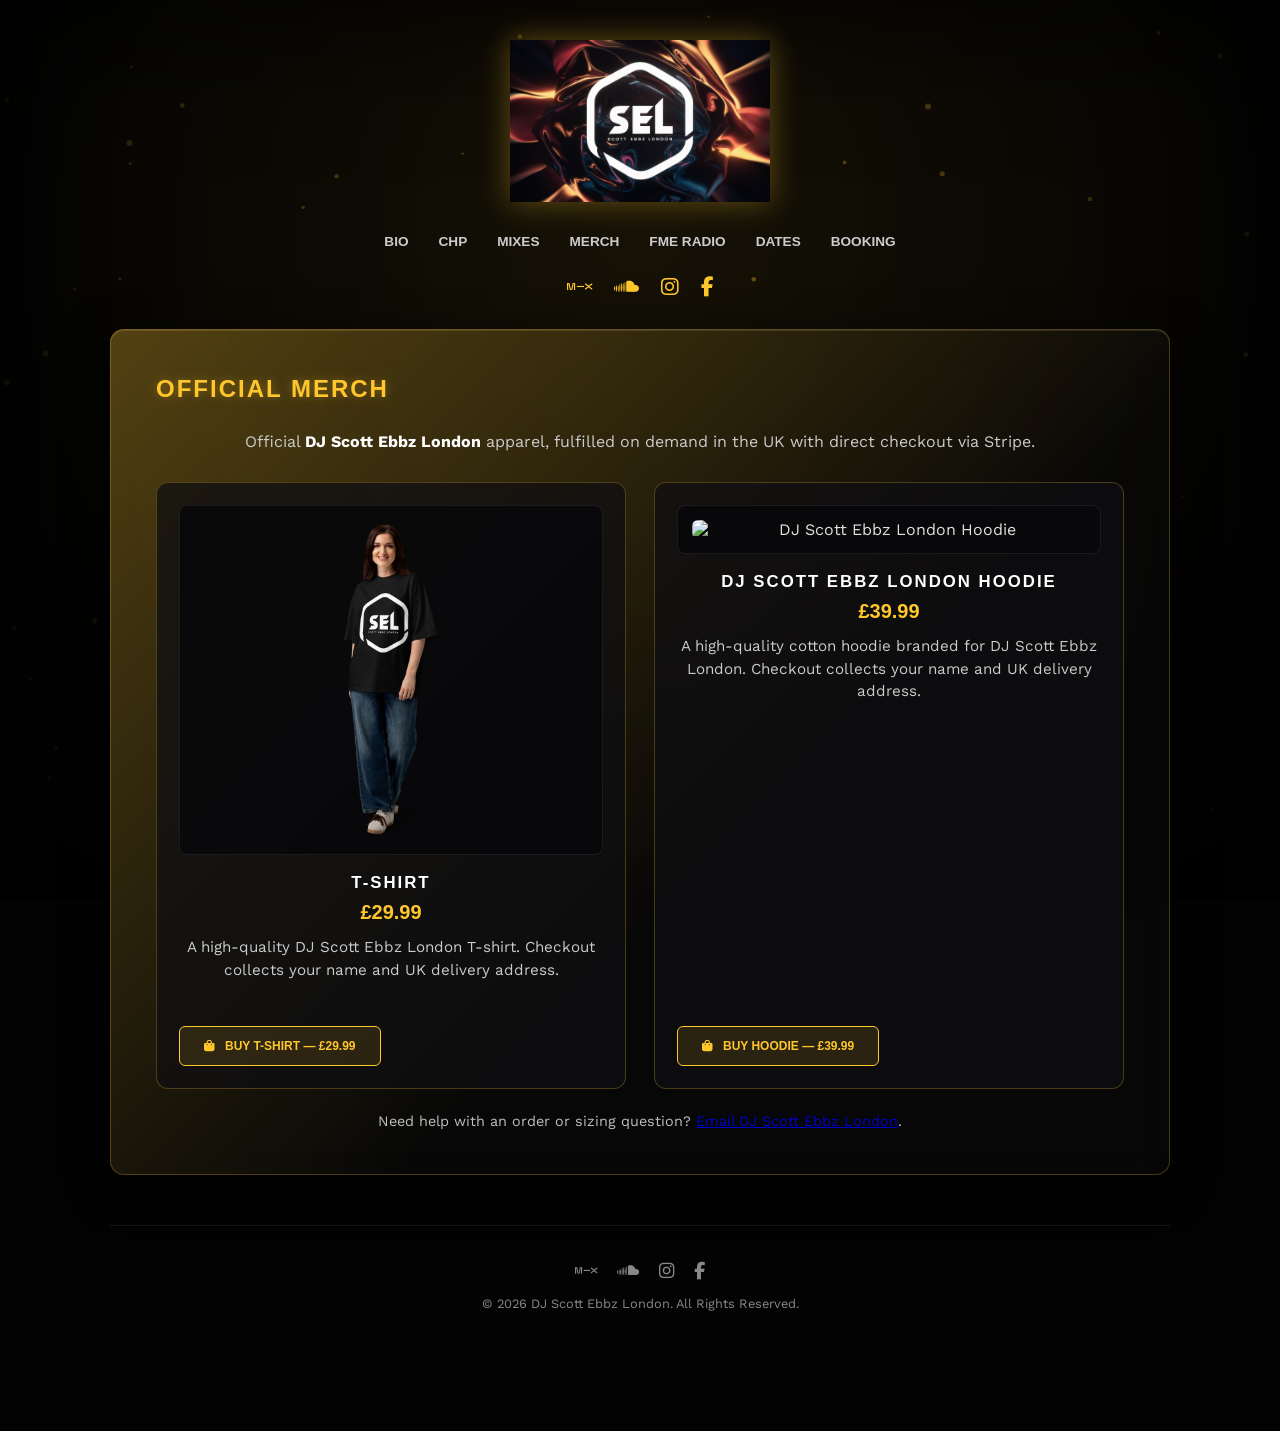
==== merch.html @ 2e9a1e57 "Create merch.html for merchandise display Add HTML structure for DJ Scott Ebbz London merchandise pa" ====
<!DOCTYPE html>
<html lang="en">
<head>
    <meta charset="UTF-8">
    <meta name="viewport" content="width=device-width, initial-scale=1.0">
    <title>Merch | DJ Scott Ebbz London</title>
    <link rel="stylesheet" href="style.css">

    <!-- Favicon Links -->
    <link rel="icon" type="image/svg+xml" href="favicon.svg">
    <link rel="apple-touch-icon" href="favicon.svg">

    <link rel="preconnect" href="https://fonts.googleapis.com">
    <link rel="preconnect" href="https://fonts.gstatic.com" crossorigin>
    <link href="https://fonts.googleapis.com/css2?family=Syncopate:wght@400;700&family=Work+Sans:wght@300;400;600&display=swap" rel="stylesheet">
    <link rel="stylesheet" href="https://cdnjs.cloudflare.com/ajax/libs/font-awesome/6.4.0/css/all.min.css">

    <style>
        .merch-grid {
            display: grid;
            grid-template-columns: repeat(auto-fit, minmax(280px, 1fr));
            gap: 28px;
            margin-top: 25px;
        }

        .merch-card {
            background: rgba(15, 15, 18, 0.75);
            border: 1px solid rgba(255, 199, 44, 0.25);
            border-radius: 12px;
            padding: 22px;
            display: flex;
            flex-direction: column;
            justify-content: space-between;
            text-align: center;
        }

        .merch-mockup-frame {
            background: rgba(8, 8, 10, 0.9);
            border-radius: 8px;
            padding: 14px;
            margin-bottom: 18px;
            border: 1px solid rgba(255, 255, 255, 0.08);
        }

        .merch-mockup-frame img {
            width: 100%;
            max-height: 320px;
            object-fit: contain;
            border-radius: 6px;
            display: block;
            margin: 0 auto;
        }

        .merch-title {
            font-family: 'Syncopate', sans-serif;
            font-size: 1.05rem;
            margin-bottom: 8px;
            color: #ffffff;
        }

        .merch-price {
            font-family: 'Syncopate', sans-serif;
            font-size: 1.25rem;
            font-weight: 700;
            color: #ffc72c;
            margin-bottom: 12px;
        }

        .merch-desc {
            font-size: 0.95rem;
            line-height: 1.5;
            margin-bottom: 20px;
            opacity: 0.9;
        }

        .merch-note {
            margin-top: 24px;
            font-size: 0.9rem;
            opacity: 0.85;
            text-align: center;
        }
    </style>
</head>
<body>

    <!-- Animated Ambient Canvas & Background Layers -->
    <canvas id="ambient-canvas"></canvas>
    <div class="chroma-background"></div>
    <div class="vignette-overlay"></div>

    <!-- Main Site Container -->
    <div class="content-wrapper">

        <!-- Header / Navigation -->
        <header class="hero-section">
            <div class="logo-box">
                <a href="index.html">
                    <img src="images/logo.png" alt="DJ Scott Ebbz London" class="sel-logo">
                </a>
            </div>

            <nav class="main-nav">
                <ul>
                    <li><a href="index.html#bio">BIO</a></li>
                    <li><a href="index.html#chp-spotlight">CHP</a></li>
                    <li><a href="mixes.html">MIXES</a></li>
                    <li><a href="merch.html">MERCH</a></li>
                    <li><a href="index.html#fme-radio">FME RADIO</a></li>
                    <li><a href="index.html#dates">DATES</a></li>
                    <li><a href="index.html#booking">BOOKING</a></li>
                </ul>
            </nav>

            <div class="hero-socials">
                <a href="https://www.mixcloud.com/Scott_EBBZ_London/" target="_blank" aria-label="Mixcloud"><i class="fa-brands fa-mixcloud"></i></a>
                <a href="https://soundcloud.com" target="_blank" aria-label="SoundCloud"><i class="fa-brands fa-soundcloud"></i></a>
                <a href="https://instagram.com" target="_blank" aria-label="Instagram"><i class="fa-brands fa-instagram"></i></a>
                <a href="https://facebook.com" target="_blank" aria-label="Facebook"><i class="fa-brands fa-facebook-f"></i></a>
            </div>
        </header>

        <!-- Merch Section -->
        <section id="merch" class="info-section">
            <div class="glass-container glow-border">
                <h1 class="section-title">OFFICIAL MERCH</h1>
                <div class="bio-content" style="text-align: center;">
                    <p>Official <strong>DJ Scott Ebbz London</strong> apparel, fulfilled on demand in the UK with direct checkout via Stripe.</p>
                </div>

                <div class="merch-grid">
                    <!-- T-Shirt -->
                    <article class="merch-card">
                        <div>
                            <div class="merch-mockup-frame">
                                <img src="images/unisex-organic-oversized-high-neck-blaster-2.0-t-shirt-black-front-2-6b06e2a4b90c7.png" alt="DJ Scott Ebbz London T-Shirt">
                            </div>
                            <h2 class="merch-title">T-Shirt</h2>
                            <div class="merch-price">£29.99</div>
                            <p class="merch-desc">A high-quality DJ Scott Ebbz London T-shirt. Checkout collects your name and UK delivery address.</p>
                        </div>
                        <div class="platform-links">
                            <a href="https://buy.stripe.com/eVq9ASemU1FpfkOeHqgrS00" target="_blank" rel="noopener noreferrer" class="platform-btn primary-platform">
                                <i class="fa-solid fa-bag-shopping"></i> BUY T-SHIRT — £29.99
                            </a>
                        </div>
                    </article>

                    <!-- Hoodie -->
                    <article class="merch-card">
                        <div>
                            <div class="merch-mockup-frame">
                                <img src="images/unisex-premium-pullover-hoodie-black-back-6b06e21a3d1e8.jpg" alt="DJ Scott Ebbz London Hoodie">
                            </div>
                            <h2 class="merch-title">DJ Scott Ebbz London Hoodie</h2>
                            <div class="merch-price">£39.99</div>
                            <p class="merch-desc">A high-quality cotton hoodie branded for DJ Scott Ebbz London. Checkout collects your name and UK delivery address.</p>
                        </div>
                        <div class="platform-links">
                            <a href="https://buy.stripe.com/aFa14m1A85VF7Sm8j2grS01" target="_blank" rel="noopener noreferrer" class="platform-btn primary-platform">
                                <i class="fa-solid fa-bag-shopping"></i> BUY HOODIE — £39.99
                            </a>
                        </div>
                    </article>
                </div>

                <p class="merch-note">Need help with an order or sizing question? <a href="mailto:djscottebbzlondon@gmail.com?subject=MERCH%20ENQUIRY">Email DJ Scott Ebbz London</a>.</p>
            </div>
        </section>

        <!-- Footer -->
        <footer class="main-footer">
            <div class="footer-socials">
                <a href="https://www.mixcloud.com/Scott_EBBZ_London/" target="_blank"><i class="fa-brands fa-mixcloud"></i></a>
                <a href="https://soundcloud.com" target="_blank"><i class="fa-brands fa-soundcloud"></i></a>
                <a href="https://instagram.com" target="_blank"><i class="fa-brands fa-instagram"></i></a>
                <a href="https://facebook.com" target="_blank"><i class="fa-brands fa-facebook-f"></i></a>
            </div>
            <p>© 2026 DJ Scott Ebbz London. All Rights Reserved.</p>
        </footer>

    </div>

    <script>
        const canvas = document.getElementById('ambient-canvas');
        const ctx = canvas.getContext('2d');
        let width, height, particles;

        function initCanvas() {
            width = canvas.width = window.innerWidth;
            height = canvas.height = window.innerHeight;
            particles = [];
            for (let i = 0; i < 60; i++) {
                particles.push({
                    x: Math.random() * width,
                    y: Math.random() * height,
                    radius: Math.random() * 2 + 1,
                    speedY: Math.random() * -0.5 - 0.2,
                    opacity: Math.random() * 0.5 + 0.2
                });
            }
        }

        function animateCanvas() {
            ctx.clearRect(0, 0, width, height);
            ctx.fillStyle = 'rgba(255, 199, 44, 0.4)';

            particles.forEach(p => {
                ctx.beginPath();
                ctx.arc(p.x, p.y, p.radius, 0, Math.PI * 2);
                ctx.fill();
                p.y += p.speedY;
                if (p.y < 0) {
                    p.y = height;
                    p.x = Math.random() * width;
                }
            });
            requestAnimationFrame(animateCanvas);
        }

        window.addEventListener('resize', initCanvas);
        initCanvas();
        animateCanvas();
    </script>
</body>
</html>
---- style.css ----
/* ==========================================================================
   GLOBAL RESET & TYPOGRAPHY
   ========================================================================== */
* {
    margin: 0;
    padding: 0;
    box-sizing: border-box;
}

:root {
    --bg-obsidian: #030303;
    --card-glass: rgba(10, 10, 10, 0.65);
    --amber-primary: #ffc72c;
    --amber-glow: rgba(255, 199, 44, 0.35);
    --text-main: #e0e0e0;
    --text-muted: #888888;
}

html {
    scroll-behavior: smooth;
}

body {
    background-color: var(--bg-obsidian);
    color: var(--text-main);
    font-family: 'Work Sans', sans-serif;
    overflow-x: hidden;
    position: relative;
    cursor: url("data:image/svg+xml,%3Csvg xmlns='http://www.w3.org/2000/svg' width='24' height='24' viewBox='0 0 24 24'%3E%3Ccircle cx='12' cy='12' r='10' fill='%23030303' stroke='%23ffc72c' stroke-width='1.5'/%3E%3Ccircle cx='12' cy='12' r='7' fill='none' stroke='%23ffc72c' stroke-width='0.8' opacity='0.6'/%3E%3Ccircle cx='12' cy='12' r='4' fill='none' stroke='%23ffc72c' stroke-width='0.8' opacity='0.8'/%3E%3Ccircle cx='12' cy='12' r='2' fill='%23ffc72c'/%3E%3C/svg%3E") 12 12, auto;
}

a, button, input[type="range"], .gig-btn, .fme-massive-btn, .platform-btn, .cta-button, .enter-button, .stacked-record-sleeve {
    cursor: url("data:image/svg+xml,%3Csvg xmlns='http://www.w3.org/2000/svg' width='28' height='28' viewBox='0 0 24 24'%3E%3Cpath fill='%23ffc72c' d='M12 3a9 9 0 0 0-9 9v7a3 3 0 0 0 3 3h1a1 1 0 0 0 1-1v-6a1 1 0 0 0-1-1H5v-2a7 7 0 0 1 14 0v2h-2a1 1 0 0 0-1 1v6a1 1 0 0 0 1 1h1a3 3 0 0 0 3-3v-7a9 9 0 0 0-9-9z'/%3E%3C/svg%3E") 14 14, pointer !important;
}

h1, h2, h3, .splash-title, .section-title, .track-title, .crate-instruction-title, .mix-title {
    font-family: 'Syncopate', sans-serif;
    text-transform: uppercase;
    letter-spacing: 2px;
}

/* ==========================================================================
   BACKGROUND OVERLAYS
   ========================================================================== */
#ambient-canvas {
    position: fixed;
    top: 0; left: 0;
    width: 100vw; height: 100vh;
    z-index: -3;
    pointer-events: none;
}

.chroma-background {
    position: fixed;
    top: 0; left: 0;
    width: 100vw; height: 100vh;
    background-image: radial-gradient(circle at 50% 25%, rgba(255, 199, 44, 0.08) 0%, rgba(3, 3, 3, 0.85) 75%), url('assets/bg.jpg');
    background-size: cover;
    background-position: center center;
    background-repeat: no-repeat;
    z-index: -2;
    pointer-events: none;
}

.vignette-overlay {
    position: fixed;
    top: 0; left: 0;
    width: 100vw; height: 100vh;
    box-shadow: inset 0 0 150px rgba(0, 0, 0, 0.9);
    z-index: -1;
    pointer-events: none;
}

/* ==========================================================================
   SPLASH SCREEN
   ========================================================================== */
.splash-overlay {
    position: fixed;
    top: 0; left: 0;
    width: 100vw; height: 100vh;
    background-color: var(--bg-obsidian);
    z-index: 9999;
    display: flex;
    justify-content: center;
    align-items: center;
    transition: opacity 0.8s ease, visibility 0.8s ease;
}

.splash-overlay.splash-hidden {
    opacity: 0;
    visibility: hidden;
    pointer-events: none;
}

.splash-content {
    display: flex;
    flex-direction: column;
    align-items: center;
    justify-content: center;
    text-align: center;
    z-index: 2;
    padding: 20px;
    max-width: 600px;
    width: 100%;
}

.splash-logo {
    width: 180px;
    height: auto;
    margin-bottom: 25px;
    object-fit: contain;
    filter: drop-shadow(0 0 20px var(--amber-glow));
}

.splash-title {
    font-size: 1.8rem;
    color: #ffffff;
    margin-bottom: 30px;
    text-shadow: 0 0 12px var(--amber-glow);
    line-height: 1.3;
}

.enter-button {
    background: rgba(255, 199, 44, 0.08);
    border: 1px solid var(--amber-primary);
    color: var(--amber-primary);
    padding: 15px 35px;
    font-family: 'Syncopate', sans-serif;
    font-size: 0.9rem;
    font-weight: 700;
    letter-spacing: 2px;
    transition: all 0.3s ease;
}

.enter-button:hover {
    background: var(--amber-primary);
    color: var(--bg-obsidian);
    box-shadow: 0 0 30px var(--amber-glow);
}

/* ==========================================================================
   HEADER & NAVIGATION
   ========================================================================== */
.content-wrapper {
    max-width: 1100px;
    margin: 0 auto;
    padding: 40px 20px 120px 20px;
}

.hero-section {
    text-align: center;
    margin-bottom: 30px;
}

.logo-box {
    margin-bottom: 25px;
}

.sel-logo {
    max-width: 260px;
    height: auto;
    filter: drop-shadow(0 0 15px var(--amber-glow));
}

.main-nav ul {
    list-style: none;
    display: flex;
    justify-content: center;
    flex-wrap: wrap;
    gap: 30px;
    margin-bottom: 25px;
}

.main-nav a, .main-nav .active-nav {
    color: #cccccc;
    text-decoration: none;
    font-family: 'Syncopate', sans-serif;
    font-size: 0.85rem;
    font-weight: 700;
    transition: color 0.3s ease, text-shadow 0.3s ease;
}

.main-nav a:hover, .main-nav .active-nav {
    color: var(--amber-primary);
    text-shadow: 0 0 10px var(--amber-glow);
}

.hero-socials {
    display: flex;
    justify-content: center;
    gap: 22px;
}

.hero-socials a {
    color: var(--amber-primary);
    font-size: 1.25rem;
    transition: transform 0.3s ease, color 0.3s ease;
}

.hero-socials a:hover {
    color: #ffffff;
    transform: translateY(-3px);
}

/* ==========================================================================
   3D ISOMETRIC OPEN FLIGHTCASE RECORD CRATE WITH ARTWORK SLEEVES
   ========================================================================== */
.crate-section-wrapper {
    margin-bottom: 90px;
    text-align: center;
}

.crate-instruction-title {
    font-size: 0.85rem;
    color: var(--amber-primary);
    margin-bottom: 35px;
    letter-spacing: 3px;
    text-shadow: 0 0 10px var(--amber-glow);
}

.crate-stage-container {
    display: flex;
    align-items: center;
    justify-content: center;
    gap: 40px;
    max-width: 800px;
    margin: 0 auto;
    padding-top: 60px;
}

/* Left Vertical Scroll Control Track */
.crate-vertical-scroll-track {
    display: flex;
    flex-direction: column;
    align-items: center;
    justify-content: space-between;
    height: 320px;
    width: 32px;
    background: rgba(0,0,0,0.6);
    border: 1px solid rgba(255,199,44,0.3);
    border-radius: 16px;
    padding: 10px 0;
    user-select: none;
    box-shadow: 0 10px 25px rgba(0,0,0,0.8);
}

.scroll-arrow {
    color: var(--amber-primary);
    font-size: 0.85rem;
    cursor: pointer;
    transition: transform 0.2s;
}

.scroll-arrow:hover {
    transform: scale(1.25);
}

.scroll-thumb-rail {
    position: relative;
    width: 4px;
    height: 220px;
    background: rgba(255,255,255,0.1);
    border-radius: 2px;
}

.scroll-thumb {
    position: absolute;
    top: 0%;
    left: -4px;
    width: 12px;
    height: 35px;
    background: var(--amber-primary);
    border-radius: 6px;
    box-shadow: 0 0 10px var(--amber-glow);
    transition: top 0.25s ease;
}

/* Physical 3D Open Flightcase Crate Structure */
.flightcase-3d-crate {
    position: relative;
    width: 420px;
    height: 280px;
    perspective: 1200px;
    transform-style: preserve-3d;
}

/* Dark Interior Back of Crate */
.crate-interior-back {
    position: absolute;
    top: 20px; left: 20px; right: 20px;
    height: 180px;
    background: linear-gradient(180deg, #020202 0%, #111111 100%);
    border: 2px solid #222222;
    border-bottom: none;
    border-radius: 6px 6px 0 0;
    z-index: 1;
    box-shadow: inset 0 20px 40px rgba(0,0,0,0.95);
}

/* Record Stack Bay */
.crate-records-stack {
    position: absolute;
    top: 10px; left: 0; right: 0;
    height: 260px;
    display: flex;
    justify-content: center;
    align-items: flex-end;
    z-index: 10;
}

/* Individual Packed Vinyl Sleeve */
.stacked-record-sleeve {
    position: absolute;
    width: 240px;
    height: 240px;
    text-decoration: none;
    transform: translate3d(
        calc(var(--index) * 10px), 
        calc(var(--index) * -8px), 
        calc(var(--index) * -20px)
    );
    z-index: calc(20 - var(--index));
    transition: transform 0.45s cubic-bezier(0.175, 0.885, 0.32, 1.25), box-shadow 0.4s ease, filter 0.4s ease;
    filter: brightness(calc(1 - (var(--index) * 0.08)));
}

/* Full SVG Art Card Sleeve */
.sleeve-card {
    width: 100%;
    height: 100%;
    background: #0d0d0d;
    border: 2px solid rgba(255, 199, 44, 0.35);
    border-radius: 6px;
    box-shadow: -10px 15px 30px rgba(0,0,0,0.9);
    position: relative;
    overflow: hidden;
    display: flex;
    justify-content: center;
    align-items: center;
}

.sleeve-svg-art {
    width: 100%;
    height: 100%;
    object-fit: cover;
    display: block;
}

/* HOVER ANIMATION: Record Lifts Higher UP Clear of the Front Wall */
.stacked-record-sleeve:hover,
.stacked-record-sleeve.active-focus {
    transform: translate3d(-10px, -130px, 80px) rotate(-3deg) !important;
    z-index: 50 !important;
    filter: brightness(1) !important;
}

.stacked-record-sleeve:hover .sleeve-card,
.stacked-record-sleeve.active-focus .sleeve-card {
    border-color: var(--amber-primary);
    box-shadow: 0 40px 80px rgba(0,0,0,0.98), 0 0 35px var(--amber-glow);
}

/* Physical Flightcase Front Outer Panel Wall */
.crate-front-panel {
    position: absolute;
    bottom: 0; left: 0; right: 0;
    height: 90px;
    background: linear-gradient(180deg, #222222 0%, #0a0a0a 100%);
    border: 3px solid #333333;
    border-radius: 4px 4px 10px 10px;
    box-shadow: 0 25px 50px rgba(0,0,0,0.95);
    z-index: 25;
    display: flex;
    justify-content: center;
    align-items: center;
}

.crate-corner {
    position: absolute;
    width: 16px; height: 16px;
    background: radial-gradient(circle, #888 0%, #333 70%, #111 100%);
    border: 1px solid #111;
    border-radius: 3px;
}
.corner-fl { bottom: -3px; left: -3px; }
.corner-fr { bottom: -3px; right: -3px; }

.crate-latch {
    position: absolute;
    top: 10px;
    width: 20px; height: 30px;
    background: linear-gradient(180deg, #777 0%, #222 100%);
    border: 1px solid #111;
    border-radius: 3px;
}

.crate-badge {
    font-family: 'Syncopate', sans-serif;
    font-size: 0.5rem;
    color: var(--amber-primary);
    letter-spacing: 2px;
    font-weight: 700;
    margin-top: 25px;
}

/* Flightcase Side Panels */
.crate-left-panel {
    position: absolute;
    bottom: 0; left: -12px;
    width: 16px; height: 90px;
    background: #151515;
    border-left: 2px solid #333333;
    transform: skewY(-25deg);
    z-index: 24;
}

.crate-right-panel {
    position: absolute;
    bottom: 0; right: -12px;
    width: 16px; height: 90px;
    background: #151515;
    border-right: 2px solid #333333;
    transform: skewY(25deg);
    z-index: 24;
}

/* ==========================================================================
   MIXES PAGE GRID BLOCKS & CAROUSEL
   ========================================================================== */
.mixes-grid {
    display: flex;
    flex-direction: column;
    gap: 20px;
}

.mix-block {
    background: rgba(20, 20, 20, 0.7);
    border: 1px solid rgba(255, 199, 44, 0.2);
    border-radius: 8px;
    padding: 20px;
    transition: all 0.3s ease;
}

.mix-block:hover {
    border-color: var(--amber-primary);
    box-shadow: 0 0 20px rgba(255, 199, 44, 0.15);
}

.mix-title {
    font-size: 0.85rem;
    color: var(--amber-primary);
    margin-bottom: 15px;
    font-weight: 700;
}

/* ==========================================================================
   GLASSMORPHISM CONTAINERS
   ========================================================================== */
.info-section {
    margin-bottom: 50px;
}

.glass-container {
    background: var(--card-glass);
    backdrop-filter: blur(24px) saturate(190%);
    -webkit-backdrop-filter: blur(24px) saturate(190%);
    border: 1px solid rgba(255, 199, 44, 0.25);
    border-radius: 14px;
    padding: 45px;
    box-shadow: 0 12px 45px 0 rgba(0, 0, 0, 0.75),
                inset 0 1px 0 0 rgba(255, 255, 255, 0.12);
    position: relative;
    transition: border-color 0.4s ease, box-shadow 0.4s ease;
}

.glass-container:hover {
    border-color: rgba(255, 199, 44, 0.55);
    box-shadow: 0 18px 60px 0 rgba(0, 0, 0, 0.9),
                0 0 30px rgba(255, 199, 44, 0.18);
}

.glow-border::after {
    content: '';
    position: absolute;
    top: -1px; left: -1px; right: -1px; bottom: -1px;
    border-radius: 14px;
    background: linear-gradient(135deg, rgba(255, 199, 44, 0.3), transparent 60%);
    z-index: -1;
    pointer-events: none;
}

/* ==========================================================================
   CONTENT ELEMENTS & BUTTONS
   ========================================================================== */
.section-title {
    font-size: 1.5rem;
    color: var(--amber-primary);
    margin-bottom: 25px;
    text-shadow: 0 0 10px var(--amber-glow);
}

.bio-content p {
    font-size: 1rem;
    line-height: 1.8;
    color: #cccccc;
    margin-bottom: 18px;
}

.bio-content p strong {
    color: #ffffff;
}

.platform-links {
    display: flex;
    gap: 15px;
    flex-wrap: wrap;
    margin-top: 25px;
}

.platform-btn, .cta-button, .gig-btn {
    display: inline-flex;
    align-items: center;
    justify-content: center;
    gap: 10px;
    padding: 12px 24px;
    font-family: 'Syncopate', sans-serif;
    font-size: 0.75rem;
    font-weight: 700;
    text-decoration: none;
    border-radius: 6px;
    transition: all 0.3s ease;
}

.primary-platform, .cta-button {
    background: rgba(255, 199, 44, 0.12);
    border: 1px solid var(--amber-primary);
    color: var(--amber-primary);
}

.primary-platform:hover, .cta-button:hover {
    background: var(--amber-primary);
    color: var(--bg-obsidian);
    box-shadow: 0 0 25px var(--amber-glow);
}

.secondary-platform {
    background: rgba(255, 255, 255, 0.04);
    border: 1px solid rgba(255, 255, 255, 0.18);
    color: #ffffff;
}

.secondary-platform:hover {
    border-color: var(--amber-primary);
    color: var(--amber-primary);
}

.fme-direct-action-box {
    text-align: center;
    margin-top: 20px;
}

.fme-massive-btn {
    display: inline-flex;
    align-items: center;
    justify-content: center;
    gap: 12px;
    background: rgba(255, 199, 44, 0.1);
    border: 2px solid var(--amber-primary);
    color: #ffffff;
    padding: 18px 30px;
    font-family: 'Syncopate', sans-serif;
    font-size: 0.85rem;
    font-weight: 700;
    text-decoration: none;
    border-radius: 8px;
    transition: all 0.3s ease;
    box-shadow: 0 0 15px rgba(255, 199, 44, 0.15);
}

.fme-massive-btn:hover {
    background: var(--amber-primary);
    color: var(--bg-obsidian);
    box-shadow: 0 0 35px var(--amber-glow);
}

.live-dot-pulse {
    width: 10px;
    height: 10px;
    background-color: #ff3333;
    border-radius: 50%;
    box-shadow: 0 0 10px #ff3333;
    animation: pulse 1.5s infinite;
}

@keyframes pulse {
    0% { transform: scale(0.95); box-shadow: 0 0 0 0 rgba(255, 51, 51, 0.7); }
    70% { transform: scale(1.1); box-shadow: 0 0 0 10px rgba(255, 51, 51, 0); }
    100% { transform: scale(0.95); box-shadow: 0 0 0 0 rgba(255, 51, 51, 0); }
}

.gig-list {
    display: flex;
    flex-direction: column;
    gap: 15px;
}

.gig-item {
    display: flex;
    justify-content: space-between;
    align-items: center;
    padding: 16px;
    background: rgba(255, 255, 255, 0.02);
    border-left: 3px solid var(--amber-primary);
    border-radius: 4px;
}

.gig-date {
    font-family: 'Syncopate', sans-serif;
    font-size: 0.75rem;
    color: var(--amber-primary);
    font-weight: 700;
}

.gig-venue {
    color: #ffffff;
    font-size: 0.9rem;
}

/* ==========================================================================
   PERSISTENT AUDIO PLAYER BAR
   ========================================================================== */
.audio-player-bar {
    position: fixed;
    bottom: 0; left: 0;
    width: 100vw;
    background: rgba(8, 8, 8, 0.9);
    backdrop-filter: blur(20px);
    -webkit-backdrop-filter: blur(20px);
    border-top: 1px solid rgba(255, 199, 44, 0.3);
    padding: 15px 30px;
    display: flex;
    justify-content: space-between;
    align-items: center;
    z-index: 1000;
    transition: transform 0.5s ease;
}

.audio-player-bar.hidden-bar {
    transform: translateY(100%);
}

.audio-info {
    display: flex;
    align-items: center;
    gap: 15px;
}

.track-title {
    font-size: 0.8rem;
    color: var(--amber-primary);
}

.audio-controls {
    display: flex;
    align-items: center;
    gap: 20px;
}

#bar-play-btn {
    background: transparent;
    border: 1px solid var(--amber-primary);
    color: var(--amber-primary);
    width: 38px; height: 38px;
    border-radius: 50%;
    display: flex;
    align-items: center;
    justify-content: center;
    transition: all 0.3s ease;
}

#bar-play-btn:hover {
    background: var(--amber-primary);
    color: var(--bg-obsidian);
    box-shadow: 0 0 15px var(--amber-glow);
}

input[type="range"] {
    accent-color: var(--amber-primary);
}

.eq-bars {
    display: flex;
    align-items: flex-end;
    gap: 3px;
    height: 16px;
}

.eq-bars span {
    width: 3px; height: 4px;
    background-color: var(--amber-primary);
    transition: height 0.2s ease;
}

.eq-bars.playing span:nth-child(1) { animation: eqBar 0.8s infinite ease-in-out alternate; }
.eq-bars.playing span:nth-child(2) { animation: eqBar 0.6s infinite ease-in-out alternate 0.2s; }
.eq-bars.playing span:nth-child(3) { animation: eqBar 0.9s infinite ease-in-out alternate 0.4s; }
.eq-bars.playing span:nth-child(4) { animation: eqBar 0.7s infinite ease-in-out alternate 0.1s; }

@keyframes eqBar {
    0% { height: 4px; }
    100% { height: 16px; }
}

/* ==========================================================================
   FOOTER
   ========================================================================== */
.main-footer {
    text-align: center;
    padding-top: 35px;
    border-top: 1px solid rgba(255, 255, 255, 0.08);
    color: var(--text-muted);
    font-size: 0.8rem;
}

.footer-socials {
    display: flex;
    justify-content: center;
    gap: 20px;
    margin-bottom: 15px;
}

.footer-socials a {
    color: var(--text-muted);
    font-size: 1.1rem;
    transition: color 0.3s ease;
}

.footer-socials a:hover {
    color: var(--amber-primary);
}

/* Responsive adjustments */
@media (max-width: 768px) {
    .flightcase-3d-crate { width: 300px; }
    .stacked-record-sleeve { width: 210px; height: 210px; }
    .glass-container { padding: 25px; }
    .gig-item { flex-direction: column; gap: 10px; text-align: center; }
    .main-nav ul { gap: 15px; }
    .splash-title { font-size: 1.4rem; }
}
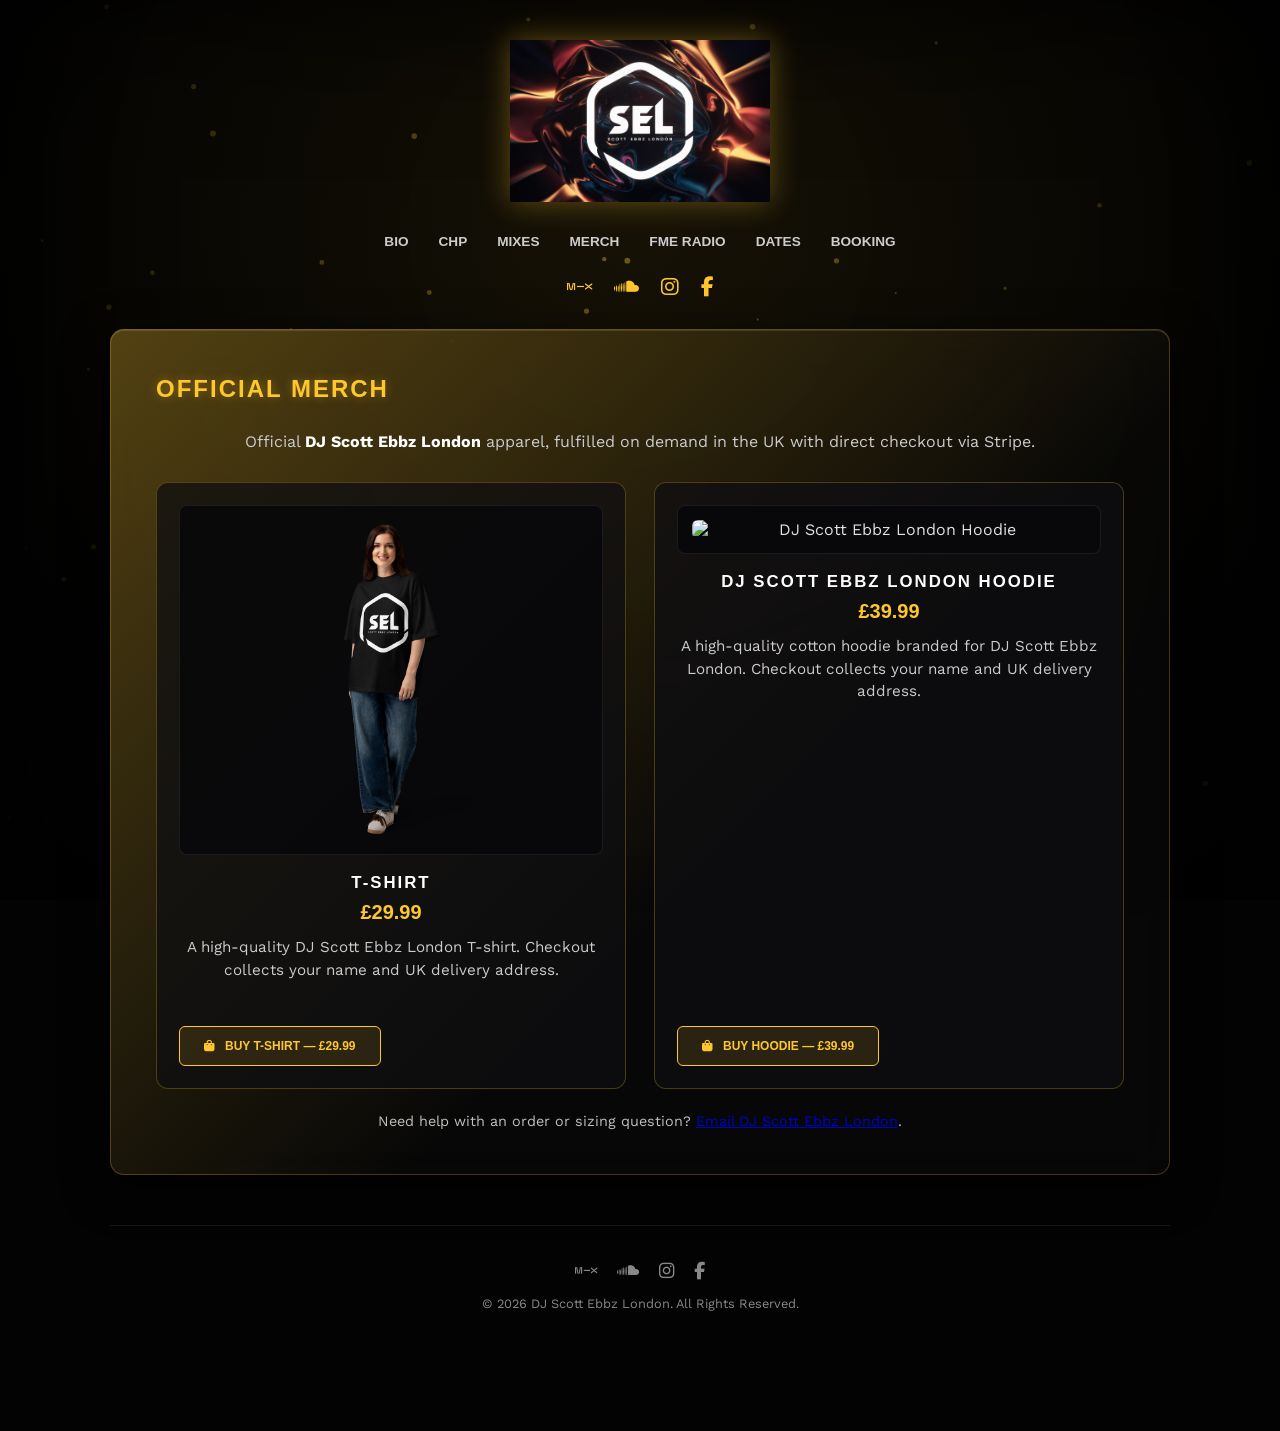
==== commit 60502f5a: "Update hoodie image source in merch.html" ====
--- a/merch.html
+++ b/merch.html
@@ -149,7 +149,7 @@
                     <article class="merch-card">
                         <div>
                             <div class="merch-mockup-frame">
-                                <img src="images/unisex-premium-pullover-hoodie-black-back-6b06e21a3d1e8.jpg" alt="DJ Scott Ebbz London Hoodie">
+                                <img src="images/unisex-premium-pullover-hoodie-black-back-6b06e21a3d1e8_2.jpg" alt="DJ Scott Ebbz London Hoodie">
                             </div>
                             <h2 class="merch-title">DJ Scott Ebbz London Hoodie</h2>
                             <div class="merch-price">£39.99</div>
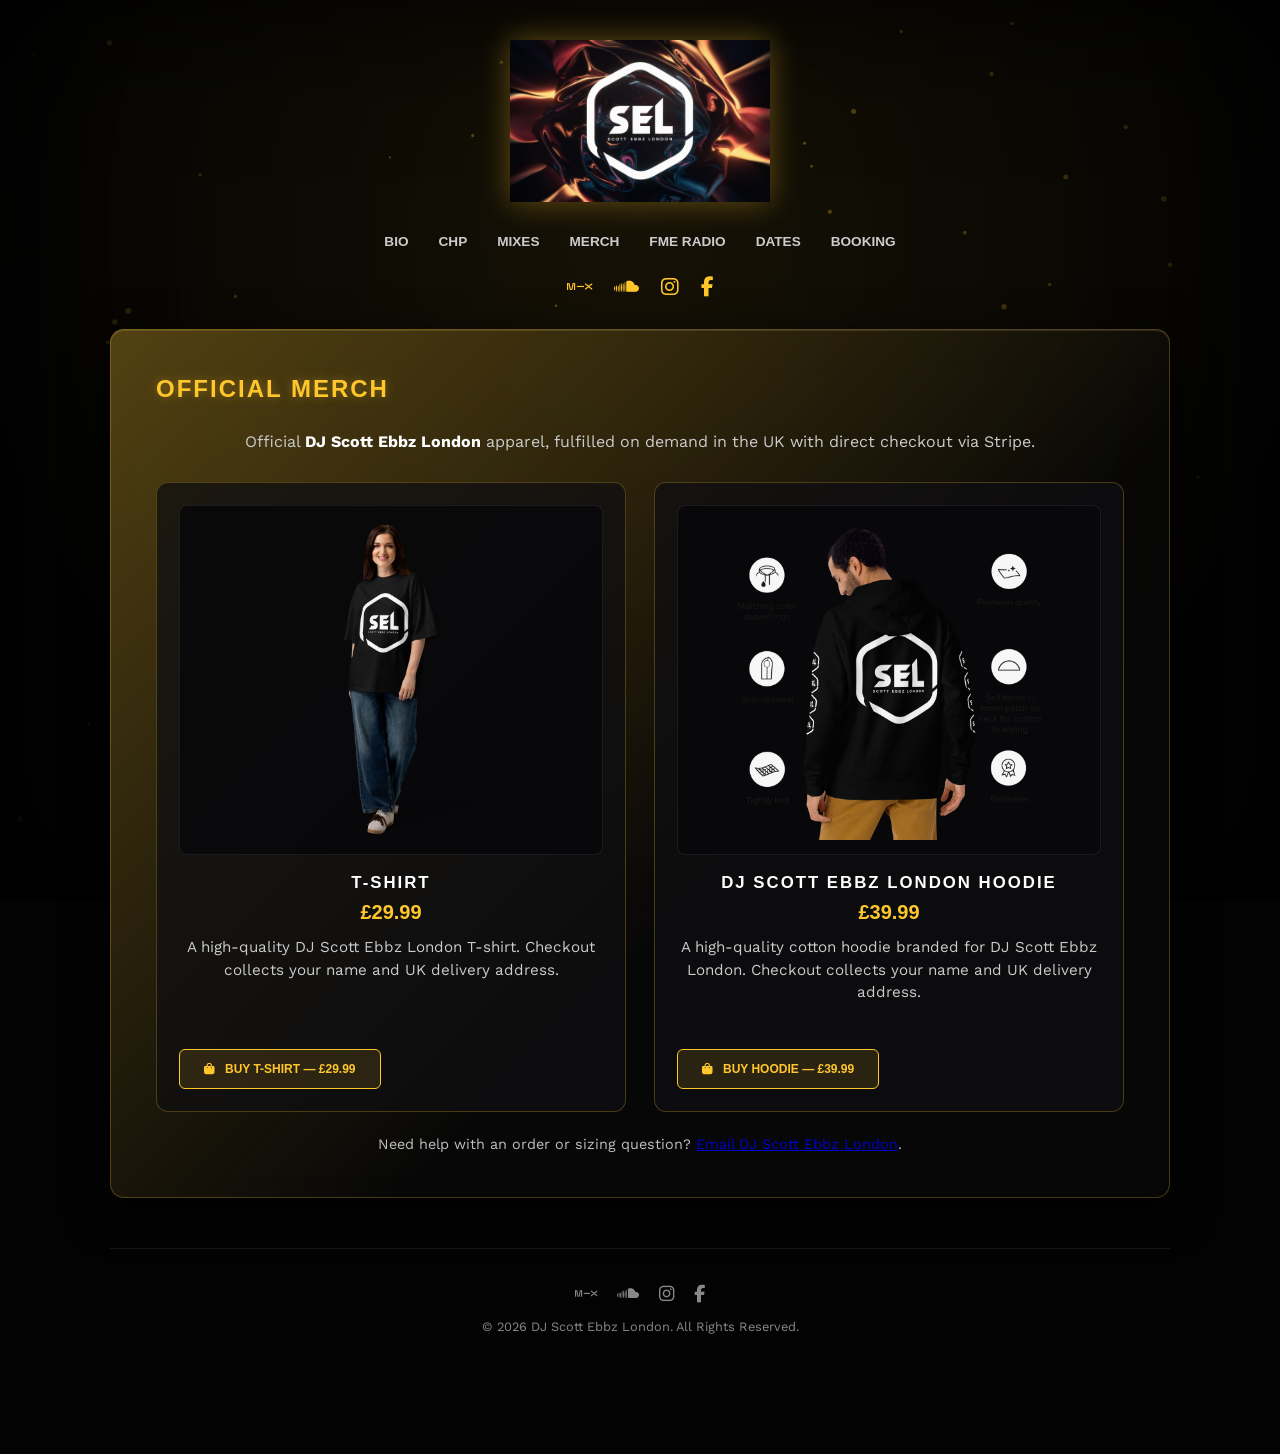
==== commit 38dcaa82: "Update hoodie image format from JPG to PNG" ====
--- a/merch.html
+++ b/merch.html
@@ -149,7 +149,7 @@
                     <article class="merch-card">
                         <div>
                             <div class="merch-mockup-frame">
-                                <img src="images/unisex-premium-pullover-hoodie-black-back-6b06e21a3d1e8_2.jpg" alt="DJ Scott Ebbz London Hoodie">
+                                <img src="images/unisex-premium-pullover-hoodie-black-back-6b06e21a3d1e8.png" alt="DJ Scott Ebbz London Hoodie">
                             </div>
                             <h2 class="merch-title">DJ Scott Ebbz London Hoodie</h2>
                             <div class="merch-price">£39.99</div>
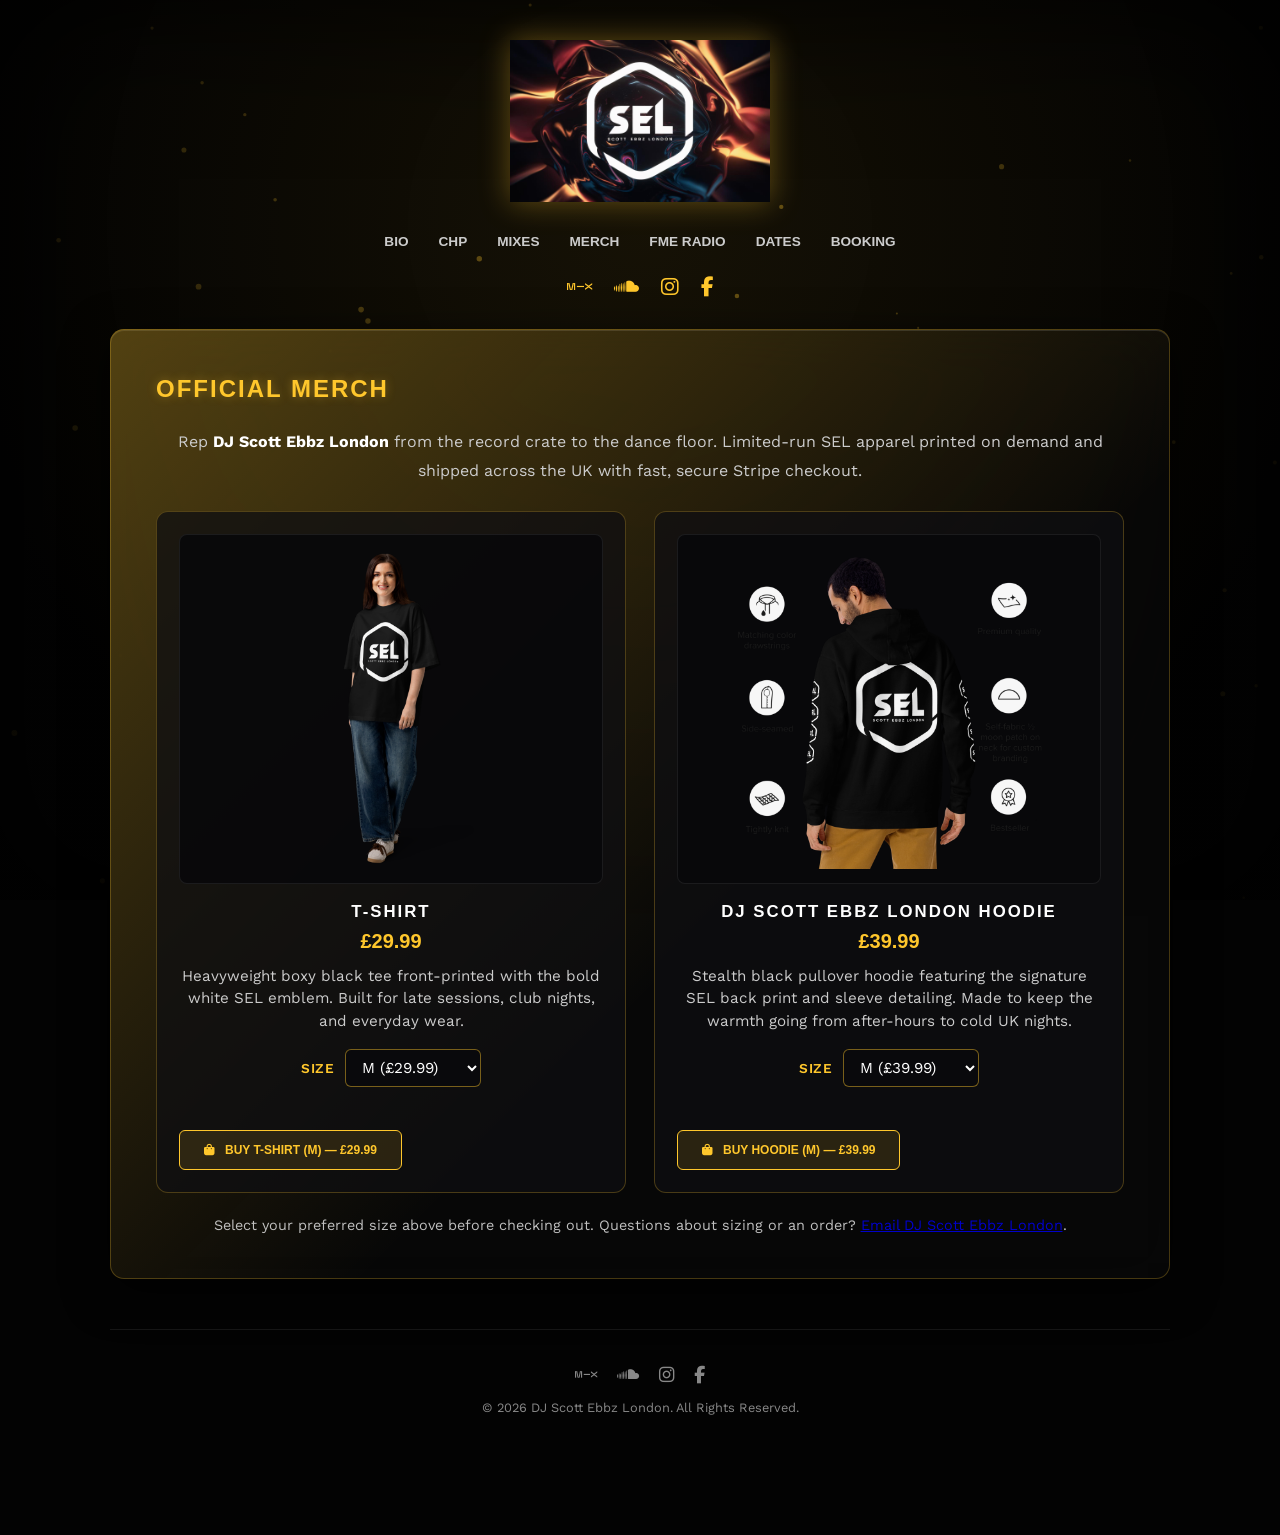
==== commit 5ca45118: "Enhance merch page with size selection and pricing Added size picker for T-shirt and Hoodie with dyn" ====
--- a/merch.html
+++ b/merch.html
@@ -69,8 +69,35 @@
         .merch-desc {
             font-size: 0.95rem;
             line-height: 1.5;
-            margin-bottom: 20px;
+            margin-bottom: 16px;
             opacity: 0.9;
+        }
+
+        .size-picker {
+            display: flex;
+            align-items: center;
+            justify-content: center;
+            gap: 10px;
+            margin-bottom: 18px;
+        }
+
+        .size-picker label {
+            font-size: 0.85rem;
+            font-weight: 600;
+            letter-spacing: 0.06em;
+            text-transform: uppercase;
+            color: #ffc72c;
+        }
+
+        .size-picker select {
+            background: rgba(10, 10, 13, 0.95);
+            color: #ffffff;
+            border: 1px solid rgba(255, 199, 44, 0.45);
+            border-radius: 6px;
+            padding: 8px 12px;
+            font-family: 'Work Sans', sans-serif;
+            font-size: 0.95rem;
+            cursor: pointer;
         }
 
         .merch-note {
@@ -124,7 +151,7 @@
             <div class="glass-container glow-border">
                 <h1 class="section-title">OFFICIAL MERCH</h1>
                 <div class="bio-content" style="text-align: center;">
-                    <p>Official <strong>DJ Scott Ebbz London</strong> apparel, fulfilled on demand in the UK with direct checkout via Stripe.</p>
+                    <p>Rep <strong>DJ Scott Ebbz London</strong> from the record crate to the dance floor. Limited-run SEL apparel printed on demand and shipped across the UK with fast, secure Stripe checkout.</p>
                 </div>
 
                 <div class="merch-grid">
@@ -135,12 +162,25 @@
                                 <img src="images/unisex-organic-oversized-high-neck-blaster-2.0-t-shirt-black-front-2-6b06e2a4b90c7.png" alt="DJ Scott Ebbz London T-Shirt">
                             </div>
                             <h2 class="merch-title">T-Shirt</h2>
-                            <div class="merch-price">£29.99</div>
-                            <p class="merch-desc">A high-quality DJ Scott Ebbz London T-shirt. Checkout collects your name and UK delivery address.</p>
+                            <div class="merch-price" id="tshirt-price-display">£29.99</div>
+                            <p class="merch-desc">Heavyweight boxy black tee front-printed with the bold white SEL emblem. Built for late sessions, club nights, and everyday wear.</p>
+                            <div class="size-picker">
+                                <label for="tshirt-size-select">Size</label>
+                                <select id="tshirt-size-select">
+                                    <option value="XS">XS (£29.99)</option>
+                                    <option value="S">S (£29.99)</option>
+                                    <option value="M" selected>M (£29.99)</option>
+                                    <option value="L">L (£29.99)</option>
+                                    <option value="XL">XL (£29.99)</option>
+                                    <option value="2XL">2XL (£29.99)</option>
+                                    <option value="3XL">3XL (£29.99)</option>
+                                    <option value="4XL">4XL (£29.99)</option>
+                                </select>
+                            </div>
                         </div>
                         <div class="platform-links">
-                            <a href="https://buy.stripe.com/eVq9ASemU1FpfkOeHqgrS00" target="_blank" rel="noopener noreferrer" class="platform-btn primary-platform">
-                                <i class="fa-solid fa-bag-shopping"></i> BUY T-SHIRT — £29.99
+                            <a id="tshirt-buy-btn" href="https://buy.stripe.com/eVq9ASemU1FpfkOeHqgrS00" target="_blank" rel="noopener noreferrer" class="platform-btn primary-platform">
+                                <i class="fa-solid fa-bag-shopping"></i> BUY T-SHIRT (M) — £29.99
                             </a>
                         </div>
                     </article>
@@ -152,18 +192,31 @@
                                 <img src="images/unisex-premium-pullover-hoodie-black-back-6b06e21a3d1e8.png" alt="DJ Scott Ebbz London Hoodie">
                             </div>
                             <h2 class="merch-title">DJ Scott Ebbz London Hoodie</h2>
-                            <div class="merch-price">£39.99</div>
-                            <p class="merch-desc">A high-quality cotton hoodie branded for DJ Scott Ebbz London. Checkout collects your name and UK delivery address.</p>
+                            <div class="merch-price" id="hoodie-price-display">£39.99</div>
+                            <p class="merch-desc">Stealth black pullover hoodie featuring the signature SEL back print and sleeve detailing. Made to keep the warmth going from after-hours to cold UK nights.</p>
+                            <div class="size-picker">
+                                <label for="hoodie-size-select">Size</label>
+                                <select id="hoodie-size-select">
+                                    <option value="XS">XS (£39.99)</option>
+                                    <option value="S">S (£39.99)</option>
+                                    <option value="M" selected>M (£39.99)</option>
+                                    <option value="L">L (£39.99)</option>
+                                    <option value="XL">XL (£39.99)</option>
+                                    <option value="2XL">2XL (£39.99)</option>
+                                    <option value="3XL">3XL (£49.99)</option>
+                                    <option value="4XL">4XL (£49.99)</option>
+                                </select>
+                            </div>
                         </div>
                         <div class="platform-links">
-                            <a href="https://buy.stripe.com/aFa14m1A85VF7Sm8j2grS01" target="_blank" rel="noopener noreferrer" class="platform-btn primary-platform">
-                                <i class="fa-solid fa-bag-shopping"></i> BUY HOODIE — £39.99
+                            <a id="hoodie-buy-btn" href="https://buy.stripe.com/aFa14m1A85VF7Sm8j2grS01" target="_blank" rel="noopener noreferrer" class="platform-btn primary-platform">
+                                <i class="fa-solid fa-bag-shopping"></i> BUY HOODIE (M) — £39.99
                             </a>
                         </div>
                     </article>
                 </div>
 
-                <p class="merch-note">Need help with an order or sizing question? <a href="mailto:djscottebbzlondon@gmail.com?subject=MERCH%20ENQUIRY">Email DJ Scott Ebbz London</a>.</p>
+                <p class="merch-note">Select your preferred size above before checking out. Questions about sizing or an order? <a href="mailto:djscottebbzlondon@gmail.com?subject=MERCH%20ENQUIRY">Email DJ Scott Ebbz London</a>.</p>
             </div>
         </section>
 
@@ -181,6 +234,60 @@
     </div>
 
     <script>
+        const tshirtPrices = {
+            "XS":  "£29.99",
+            "S":   "£29.99",
+            "M":   "£29.99",
+            "L":   "£29.99",
+            "XL":  "£29.99",
+            "2XL": "£29.99",
+            "3XL": "£29.99",
+            "4XL": "£29.99"
+        };
+
+        const hoodiePrices = {
+            "XS":  "£39.99",
+            "S":   "£39.99",
+            "M":   "£39.99",
+            "L":   "£39.99",
+            "XL":  "£39.99",
+            "2XL": "£39.99",
+            "3XL": "£49.99",
+            "4XL": "£49.99"
+        };
+
+        const tshirtCheckoutUrl = "https://buy.stripe.com/eVq9ASemU1FpfkOeHqgrS00";
+        const hoodieCheckoutUrl = "https://buy.stripe.com/aFa14m1A85VF7Sm8j2grS01";
+
+        const tshirtSizeSelect = document.getElementById('tshirt-size-select');
+        const tshirtPriceDisplay = document.getElementById('tshirt-price-display');
+        const tshirtBuyBtn = document.getElementById('tshirt-buy-btn');
+
+        const hoodieSizeSelect = document.getElementById('hoodie-size-select');
+        const hoodiePriceDisplay = document.getElementById('hoodie-price-display');
+        const hoodieBuyBtn = document.getElementById('hoodie-buy-btn');
+
+        function syncTshirtVariant() {
+            const chosenSize = tshirtSizeSelect.value;
+            const chosenPrice = tshirtPrices[chosenSize] || "£29.99";
+            tshirtPriceDisplay.textContent = chosenPrice;
+            tshirtBuyBtn.href = tshirtCheckoutUrl;
+            tshirtBuyBtn.innerHTML = `<i class="fa-solid fa-bag-shopping"></i> BUY T-SHIRT (${chosenSize}) — ${chosenPrice}`;
+        }
+
+        function syncHoodieVariant() {
+            const chosenSize = hoodieSizeSelect.value;
+            const chosenPrice = hoodiePrices[chosenSize] || "£39.99";
+            hoodiePriceDisplay.textContent = chosenPrice;
+            hoodieBuyBtn.href = hoodieCheckoutUrl;
+            hoodieBuyBtn.innerHTML = `<i class="fa-solid fa-bag-shopping"></i> BUY HOODIE (${chosenSize}) — ${chosenPrice}`;
+        }
+
+        tshirtSizeSelect.addEventListener('change', syncTshirtVariant);
+        hoodieSizeSelect.addEventListener('change', syncHoodieVariant);
+        syncTshirtVariant();
+        syncHoodieVariant();
+
         const canvas = document.getElementById('ambient-canvas');
         const ctx = canvas.getContext('2d');
         let width, height, particles;
